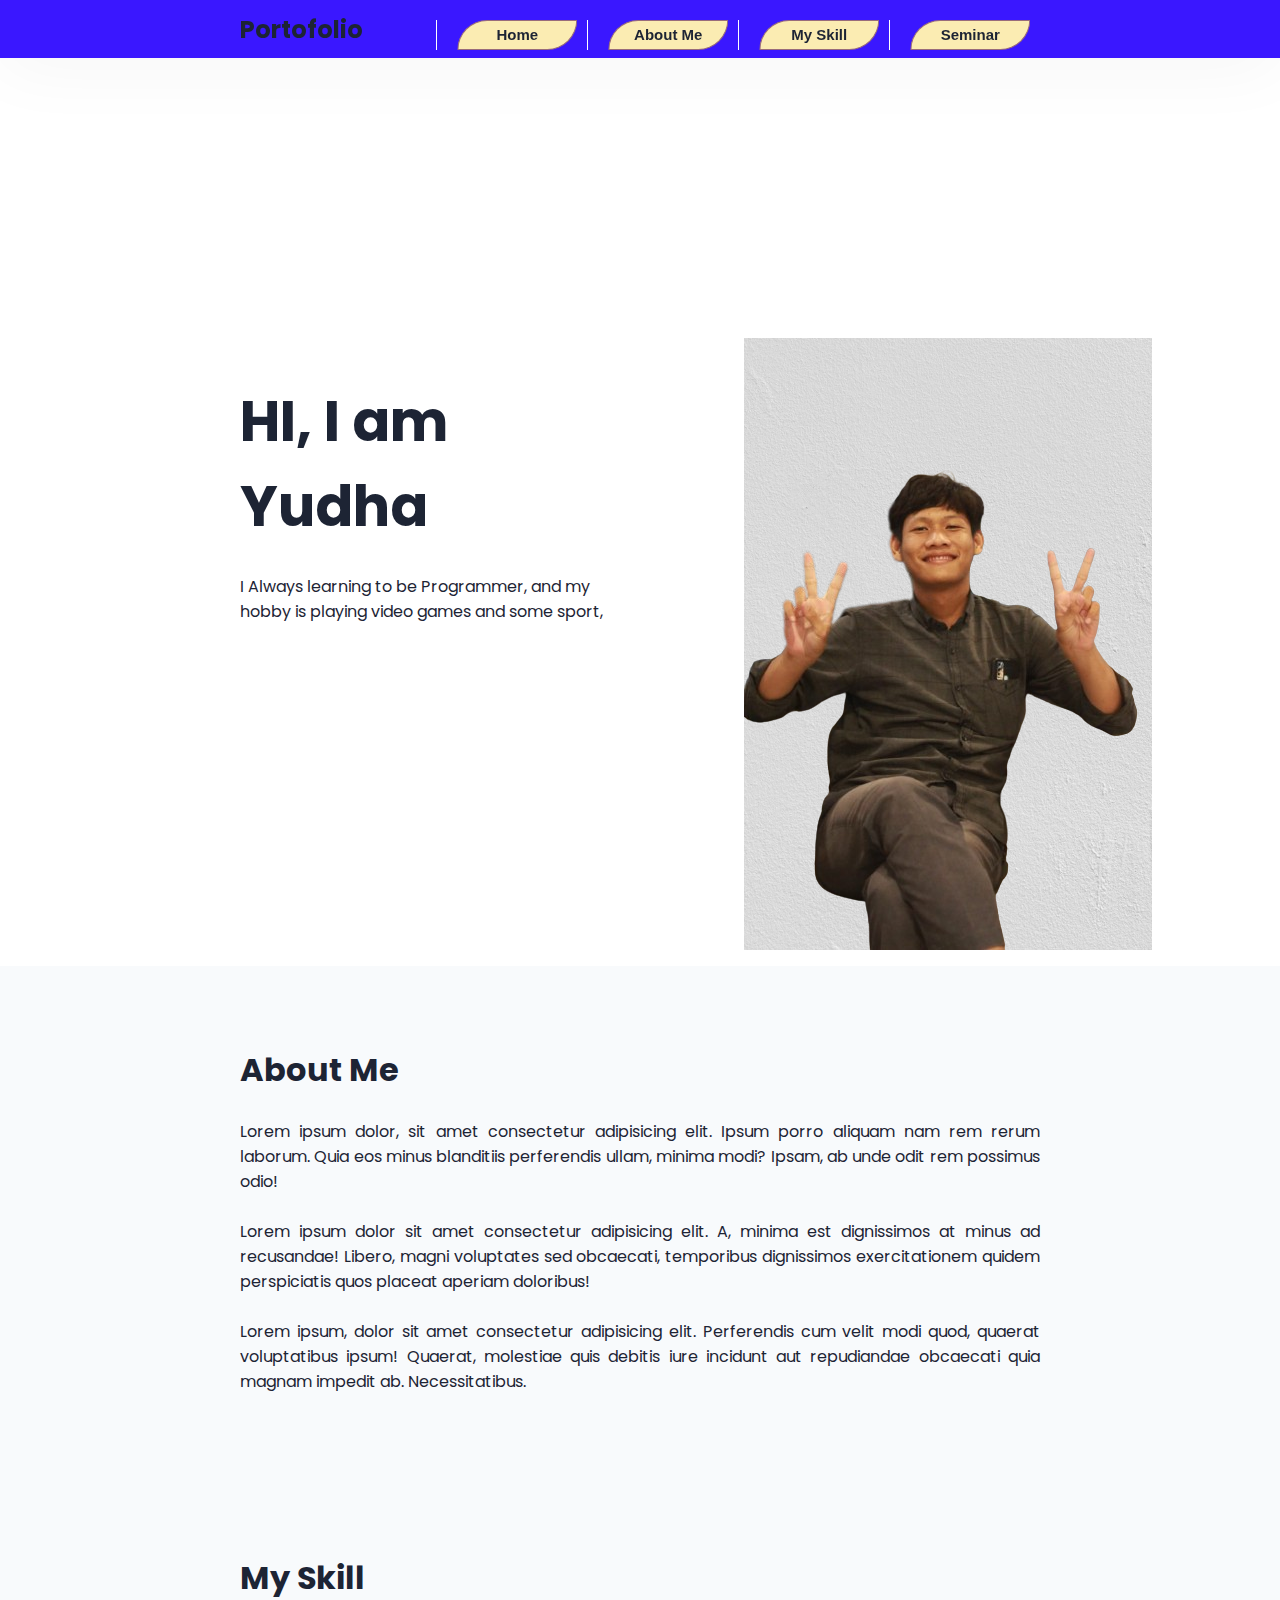
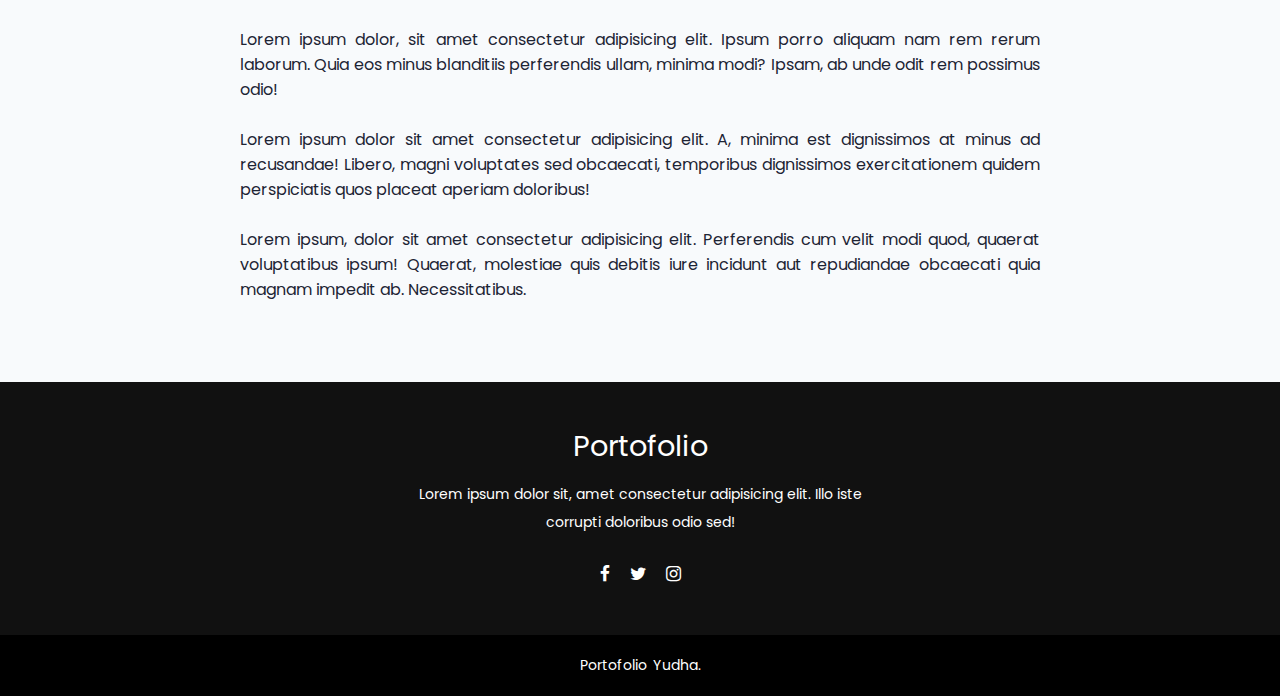
==== Portofolio/portofolio/index.html @ 09e64898 "Resume Porto" ====
<!DOCTYPE html>
<html lang="en">
<head>
    <meta charset="UTF-8">
    <meta name="viewport" content="width=device-width, initial-scale=1.0">
    <title>MyPortofolio</title>
    <link rel="stylesheet" href="style.css">
    <link rel="stylesheet" href="https://stackpath.bootstrapcdn.com/font-awesome/4.7.0/css/font-awesome.min.css">
</head>
<body>
    <!--navbar-->
    <div class="navBar">
        <nav>
            <div class="logo">
                <a href="#home">
                    <img src="" alt="">
                    <h1>Portofolio</h1>
                </a>
            </div>
            <div class="sideNav">
                <ul>
                    <li><a href="#home">Home</a></li>
                    <li><a href="#about">About Me</a></li>
                    <li><a href="#skill">My Skill</a></li>
                    <li><a href="https://docs.google.com/document/d/1Kj1nR3Ub   bXcGMovSJbbnOe_3P167GINk/edit?usp=sharing&ouid=100555676829575742337&rtpof=true&sd=true">Seminar</a></li>
                </ul>
            </div>
        </nav>
    </div>

    <!--hero section -->
    <section class="hero-section" id="home">
        <div class="hero-container">
            <div class="judul">
                <h2>HI, I am Yudha</h2>
                <p>I Always learning to be Programmer, and my hobby is playing video games and some sport, </p>
            </div>
        </div>
            <img class="yudha" src="img/me.png" alt="me">
        </div>
    </section>

    <!--about us-->
    <section id="about">
        <div class="about-me">
            <h2>About Me </h2>
            <p>Lorem ipsum dolor, sit amet consectetur adipisicing elit. Ipsum porro aliquam nam rem rerum laborum. Quia eos minus blanditiis perferendis ullam, minima modi? Ipsam, ab unde odit rem possimus odio! <br><br> Lorem ipsum dolor sit amet consectetur adipisicing elit. A, minima est dignissimos at minus ad recusandae! Libero, magni voluptates sed obcaecati, temporibus dignissimos exercitationem quidem perspiciatis quos placeat aperiam doloribus! <br><br> Lorem ipsum, dolor sit amet consectetur adipisicing elit. Perferendis cum velit modi quod, quaerat voluptatibus ipsum! Quaerat, molestiae quis debitis iure incidunt aut repudiandae obcaecati quia magnam impedit ab. Necessitatibus. </p>
        </div>
    </section>

    <section id="skill">
        <div class="my-skill">
            <h2>My Skill </h2>
            <p>Lorem ipsum dolor, sit amet consectetur adipisicing elit. Ipsum porro aliquam nam rem rerum laborum. Quia eos minus blanditiis perferendis ullam, minima modi? Ipsam, ab unde odit rem possimus odio! <br><br> Lorem ipsum dolor sit amet consectetur adipisicing elit. A, minima est dignissimos at minus ad recusandae! Libero, magni voluptates sed obcaecati, temporibus dignissimos exercitationem quidem perspiciatis quos placeat aperiam doloribus! <br><br> Lorem ipsum, dolor sit amet consectetur adipisicing elit. Perferendis cum velit modi quod, quaerat voluptatibus ipsum! Quaerat, molestiae quis debitis iure incidunt aut repudiandae obcaecati quia magnam impedit ab. Necessitatibus. </p>
        </div>
    </section>

    <!--footer-->
    <footer>
        <div class="footer-content">
            <h3>Portofolio</h3>
            <p>Lorem ipsum dolor sit, amet consectetur adipisicing elit. Illo iste corrupti doloribus odio sed!</p>
            <ul class="socials">
                <li><a href="#"><i class="fa fa-facebook"></i></a></li>
                <li><a href="#"><i class="fa fa-twitter"></i></a></li>
                <li><a href=""><i class="fa fa-instagram"></i></a></li>
            </ul>
        </div>
        <div class="footer-bottom">
            <p>Portofolio Yudha.</p>
        </div>
    </footer>
</body>
</html>
---- Portofolio/portofolio/style.css ----
@import url('https://fonts.googleapis.com/css2?family=Poppins:wght@100;200;300;400;500;600;700;800;900&display=swap');

* {
    margin: 0;
    padding: 0;
}

body {
    font-family: 'Poppins';
}

.navBar{
    background-color: #3a17ff;
    box-shadow: rgba(0, 0, 0, 0.05) 0px 4px 74px;
    position: fixed;
    width: 100%;
}

.navBar nav {
    display: flex;
    justify-content: space-between;
    padding: .5em 15em;
    align-items: center;
    
}


.logo a {
    display: flex;
    text-decoration: none;
    color: #1d2434;
    align-items: center;
}

.logo a h1 {
    font-size: 1.5em;
}


.sideNav ul {
    list-style: none;
    display: flex;
    list-style-type: none;
}
.sideNav li {
    width: 8em;
    height: 2em;
    font-size: 15px;
    color: #FFC312;
    border-left: 0.08em solid;
    position: relative;
    margin-top: 0.8em;
    cursor: pointer;
}

.sideNav li a {
    text-decoration: none;
    height: 92%;
    border: 0.08em solid #996c7b;
    background-color: #FBECB2;
    display: flex;
    color: #FFC312;
    align-items: center;
    justify-content: center;
    font-family: sans-serif;
    text-transform: capitalize;
    transform: translateX(-0.65em);
    transition: 0.5s;
    border-radius: 30px 0px;
    font-family: 'Ubuntu', sans-serif;
}

.sideNav li:hover a {
    transform: translateX(0.15em);
}

.sideNav ul li a {
    text-decoration: none;
    color: #1d2434;
    font-weight: 600;
}


.sideNav ul li {
    padding-left: 2em;
    color: #fff;
}

.hero-section {
    height: 100vh;
    display: flex;
    align-items: center;
    padding-top: 66px;
    overflow: hidden;
    background-color: #fff;
}

.hero-section .hero-container {
    display: flex;
    width: 100%;
    justify-content: space-between;
    padding-left: 15em;
    padding-right: 7.5em;
    align-items: center;
}

.yudha{
    margin: 10%;
    margin-top:30% ;
    margin-left: 0%;
}

.hero-section .hero-container img {
    width: 1500px;
}

.judul{
    color: #1d2434;
}

.judul h2 {
    font-size: 56px;
}

.judul p {
    padding-bottom: 30px;
    padding-top: 25px;
}

.judul .btn {
    background-color: rgb(26, 26, 241);
    width: 150px;
    height: 50px;
    display: flex;
    justify-content: center;
    align-items: center;
    border-radius: 10px;
}

.hero-section .hero-container .judul .btn :hover {
    transform: translateY(0.20em);
}

.judul a {
    text-decoration: none;
    color: #fff;
    font-weight: 600;
}

.about-me {
    background-color: #f8fafc;
    padding: 5em 15em;
    display: flex;
    flex-direction: column;
    justify-content: center;
    color: #1d2434;
}

.about-me h2 {
    padding-bottom: 25px;
    font-size: 2em;

}

.about-me p {
    text-align: justify;
}

.my-skill{
    background-color: #f8fafc;
    padding: 5em 15em;
    display: flex;
    flex-direction: column;
    justify-content: center;
    color: #1d2434;
}

.my-skill h2 {
    padding-bottom: 25px;
    font-size: 2em;
}

.my-skill p {
    text-align: justify;
}

#contact {
    display: flex;
    justify-content: center;
}
.contact-container {
    padding: 5em 0;
    color: #1d2434;
    width: 750px;
}

.contact-container h2 {
    padding-bottom: 25px;
    font-size: 2em;
}

input, textarea {
    flex: 1;
    padding: 0.5rem;
    margin-bottom: 10px;
    font-size: 1rem;
    border: none;
    width: 100%;
    background-color: #e2e8f0;
    border-radius: 6px;
}

label {
    font-size: 1em;
    color: #1d2434;
    font-weight: 500;
}

button {
    background-color: #ed3d0c;
    color: #fff;
    font-family: 'Poppins';
    font-weight: 500;
    font-size: 1.2em;
    width: 100%;
    padding: 10px 20px;
    margin-top: 5px;
    border-radius: 6px;
    border: none;
}

footer{
    background: #111;
    height: auto;
    width: 100vw;
    font-family: 'Poppins';
    padding-top: 40px;
    color: #fff;
}
.footer-content{
    display: flex;
    align-items: center;
    justify-content: center;
    flex-direction: column;
    text-align: center;
}
.footer-content h3{
    font-size: 1.8rem;
    font-weight: 400;
    text-transform: capitalize;
    line-height: 3rem;
}
.footer-content p{
    max-width: 500px;
    margin: 10px auto;
    line-height: 28px;
    font-size: 14px;
}
.socials{
    list-style: none;
    display: flex;
    align-items: center;
    justify-content: center;
    margin: 1rem 0 3rem 0;
}
.socials li{
    margin: 0 10px;
}
.socials a{
    text-decoration: none;
    color: #fff;
}
.socials a i{
    font-size: 1.1rem;
    transition: color .4s ease;

}
.socials a:hover i{
    color: #ed3d0c;
}

.footer-bottom{
    background: #000;
    width: 100vw;
    padding: 20px 0;
    text-align: center;
}
.footer-bottom p{
    font-size: 14px;
    word-spacing: 2px;
    text-transform: capitalize;
}
.footer-bottom span{
    text-transform: uppercase;
    opacity: .4;
    font-weight: 200;
}
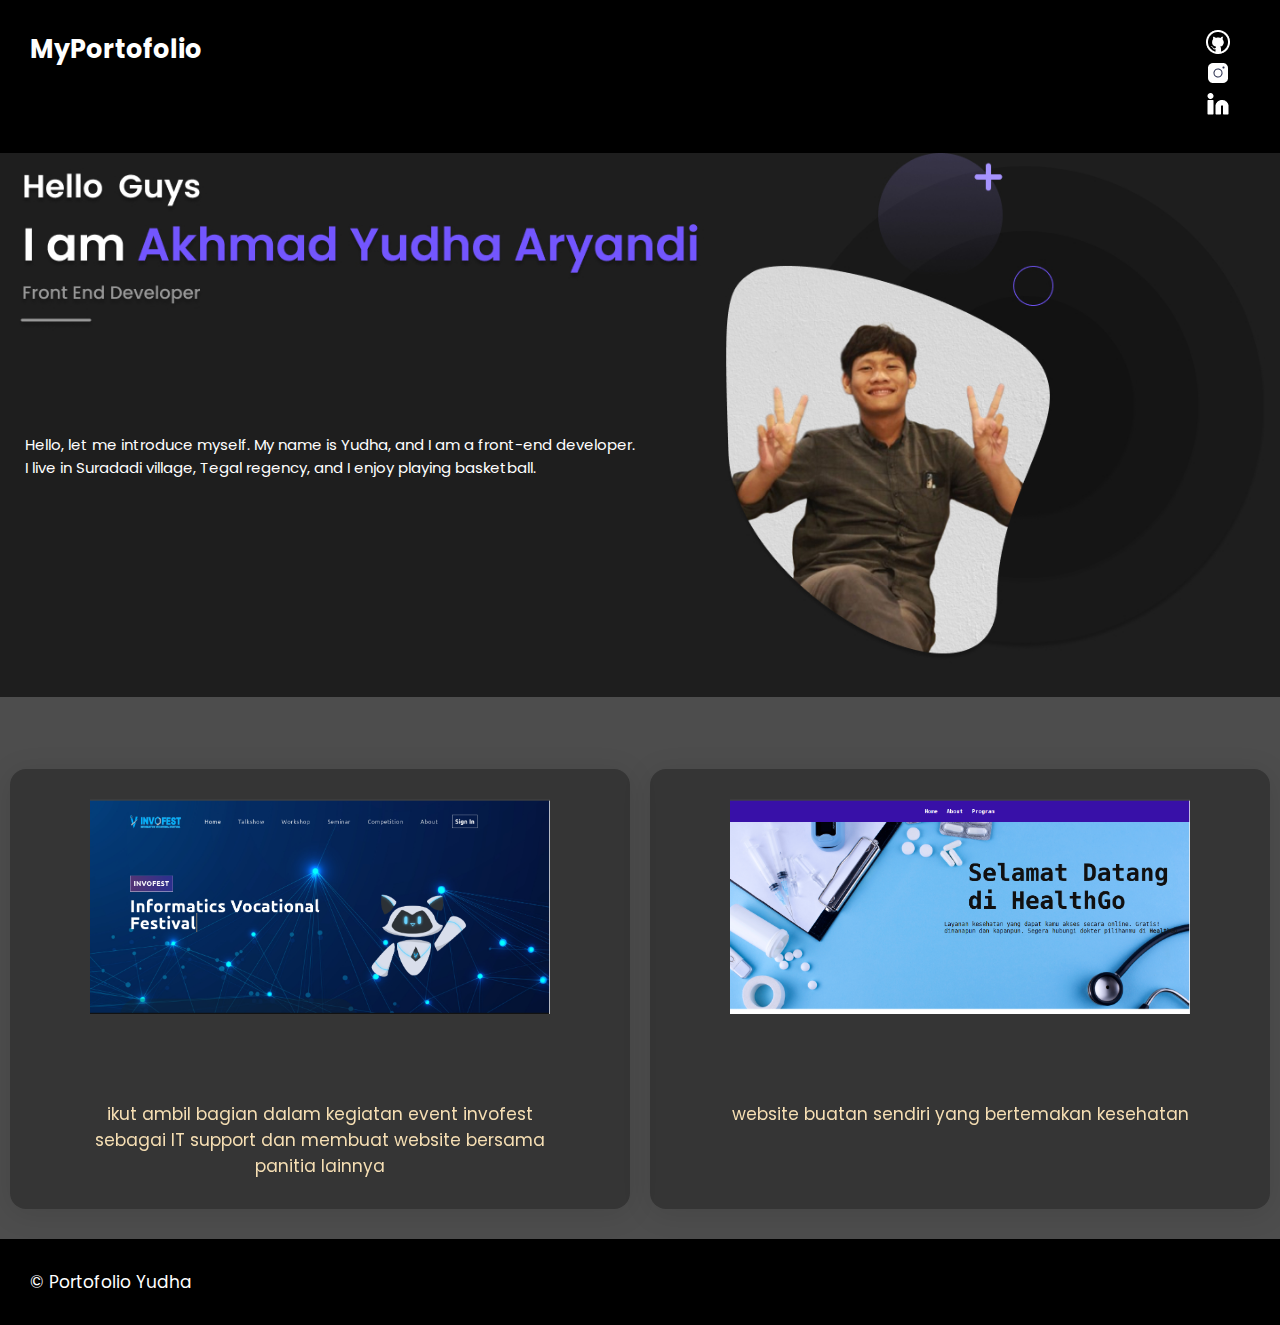
==== commit fa33d7dd: "update porto" ====
--- a/Portofolio/portofolio/index.html
+++ b/Portofolio/portofolio/index.html
@@ -1,74 +1,74 @@
 <!DOCTYPE html>
 <html lang="en">
-<head>
-    <meta charset="UTF-8">
-    <meta name="viewport" content="width=device-width, initial-scale=1.0">
+  <head>
+    <meta charset="UTF-8" />
+    <meta name="viewport" content="width=device-width, initial-scale=1.0" />
     <title>MyPortofolio</title>
-    <link rel="stylesheet" href="style.css">
-    <link rel="stylesheet" href="https://stackpath.bootstrapcdn.com/font-awesome/4.7.0/css/font-awesome.min.css">
-</head>
-<body>
+    <link rel="stylesheet" href="style.css" />
+    <link
+      rel="stylesheet"
+      href="https://stackpath.bootstrapcdn.com/font-awesome/4.7.0/css/font-awesome.min.css"
+    />
+  </head>
+  <body>
     <!--navbar-->
-    <div class="navBar">
-        <nav>
-            <div class="logo">
-                <a href="#home">
-                    <img src="" alt="">
-                    <h1>Portofolio</h1>
-                </a>
-            </div>
-            <div class="sideNav">
-                <ul>
-                    <li><a href="#home">Home</a></li>
-                    <li><a href="#about">About Me</a></li>
-                    <li><a href="#skill">My Skill</a></li>
-                    <li><a href="https://docs.google.com/document/d/1Kj1nR3Ub   bXcGMovSJbbnOe_3P167GINk/edit?usp=sharing&ouid=100555676829575742337&rtpof=true&sd=true">Seminar</a></li>
-                </ul>
-            </div>
-        </nav>
+      <nav>
+        <div class="logo">
+            <h2>
+                MyPortofolio
+            </h2>
+             <div class="sosmed">
+        <a href="https://github.com/AYudhaAryandi">
+            <img src="img/Github (github ).png" alt="">
+        </a>
+        <a href="https://www.instagram.com/ydharyndi_yud/">
+            <img src="img/Instagram (instagram).png" alt="">
+        </a>
+        <a href="https://www.linkedin.com/in/yudha-aryandi-6326aa256/">
+            <img src="img/Instagram-one (instagram).png" alt="">
+        </a>
     </div>
+        </div>
+      </nav>
 
-    <!--hero section -->
-    <section class="hero-section" id="home">
-        <div class="hero-container">
-            <div class="judul">
-                <h2>HI, I am Yudha</h2>
-                <p>I Always learning to be Programmer, and my hobby is playing video games and some sport, </p>
-            </div>
-        </div>
-            <img class="yudha" src="img/me.png" alt="me">
-        </div>
+    <section>
+      <div class="jumbotron">
+        <img src="img/jumbotron .jpg" alt="" />
+        <p>
+          Hello, let me introduce myself. My name is Yudha, and I am a front-end
+          developer. I live in Suradadi village, Tegal regency, and I enjoy
+          playing basketball.
+        </p>
+      </div>
     </section>
 
-    <!--about us-->
-    <section id="about">
-        <div class="about-me">
-            <h2>About Me </h2>
-            <p>Lorem ipsum dolor, sit amet consectetur adipisicing elit. Ipsum porro aliquam nam rem rerum laborum. Quia eos minus blanditiis perferendis ullam, minima modi? Ipsam, ab unde odit rem possimus odio! <br><br> Lorem ipsum dolor sit amet consectetur adipisicing elit. A, minima est dignissimos at minus ad recusandae! Libero, magni voluptates sed obcaecati, temporibus dignissimos exercitationem quidem perspiciatis quos placeat aperiam doloribus! <br><br> Lorem ipsum, dolor sit amet consectetur adipisicing elit. Perferendis cum velit modi quod, quaerat voluptatibus ipsum! Quaerat, molestiae quis debitis iure incidunt aut repudiandae obcaecati quia magnam impedit ab. Necessitatibus. </p>
-        </div>
+
+
+    <section class="card">
+      <div class="card1">
+        <a href="https://www.invofest.phbtegal.com/">
+            <img src="img/invofest.png" alt="">
+        </a>
+       
+        <p>
+          ikut ambil bagian dalam kegiatan event invofest sebagai IT support dan membuat website bersama panitia lainnya
+        </p>
+      </div>
+
+      <div class="card1">
+        <section>
+        <img src="img/health.png    " alt="">
+        <p>
+          website buatan sendiri yang bertemakan kesehatan
+        </p>
+    </section>
+      </div>
     </section>
 
-    <section id="skill">
-        <div class="my-skill">
-            <h2>My Skill </h2>
-            <p>Lorem ipsum dolor, sit amet consectetur adipisicing elit. Ipsum porro aliquam nam rem rerum laborum. Quia eos minus blanditiis perferendis ullam, minima modi? Ipsam, ab unde odit rem possimus odio! <br><br> Lorem ipsum dolor sit amet consectetur adipisicing elit. A, minima est dignissimos at minus ad recusandae! Libero, magni voluptates sed obcaecati, temporibus dignissimos exercitationem quidem perspiciatis quos placeat aperiam doloribus! <br><br> Lorem ipsum, dolor sit amet consectetur adipisicing elit. Perferendis cum velit modi quod, quaerat voluptatibus ipsum! Quaerat, molestiae quis debitis iure incidunt aut repudiandae obcaecati quia magnam impedit ab. Necessitatibus. </p>
-        </div>
-    </section>
 
-    <!--footer-->
     <footer>
-        <div class="footer-content">
-            <h3>Portofolio</h3>
-            <p>Lorem ipsum dolor sit, amet consectetur adipisicing elit. Illo iste corrupti doloribus odio sed!</p>
-            <ul class="socials">
-                <li><a href="#"><i class="fa fa-facebook"></i></a></li>
-                <li><a href="#"><i class="fa fa-twitter"></i></a></li>
-                <li><a href=""><i class="fa fa-instagram"></i></a></li>
-            </ul>
-        </div>
-        <div class="footer-bottom">
-            <p>Portofolio Yudha.</p>
-        </div>
+        <p>&copy; Portofolio Yudha</p>
     </footer>
-</body>
-</html>+    </footer>
+  </body>
+</html>
--- a/Portofolio/portofolio/style.css
+++ b/Portofolio/portofolio/style.css
@@ -1,297 +1,101 @@
-@import url('https://fonts.googleapis.com/css2?family=Poppins:wght@100;200;300;400;500;600;700;800;900&display=swap');
+@import url("https://fonts.googleapis.com/css2?family=Poppins:wght@100;200;300;400;500;600;700;800;900&display=swap");
 
 * {
-    margin: 0;
-    padding: 0;
+  margin: 0;
+  padding: 0;
 }
 
 body {
-    font-family: 'Poppins';
+    font-family: "Poppins";
+    background: #4d4d4d;
+    font-size: 17px;
+  }
+
+.logo {
+  background-color: black;
+  padding: 30px;
+  color: white;
+  display: flex;
 }
 
-.navBar{
-    background-color: #3a17ff;
-    box-shadow: rgba(0, 0, 0, 0.05) 0px 4px 74px;
-    position: fixed;
-    width: 100%;
+.sosmed {
+  margin-left: 1000px;
+  color: white;
 }
 
-.navBar nav {
-    display: flex;
-    justify-content: space-between;
-    padding: .5em 15em;
-    align-items: center;
-    
+.sosmed a {
+  /* border: 2px solid red; */
+  padding: 4px;
+  color: white;
+  text-decoration: none;
 }
 
 
-.logo a {
-    display: flex;
-    text-decoration: none;
-    color: #1d2434;
-    align-items: center;
+.jumbotron {
+  width: 100%;
 }
 
-.logo a h1 {
-    font-size: 1.5em;
+.jumbotron img {
+  /* z-index: -3; */
+  position: absolute;
+  width: 100%;
+  /* margin-top:10px; */
+}
+
+.jumbotron p {
+  /* z-index: 5; */
+  color: white;
+  /* width: 700px; */
+  text-align: left;
+  font-size: 15px;
+  padding-top: 280px;
+  margin-right: 1000px;
+  color: white;
+  width: 48%;
+  padding-left: 25px;
+  text-align: left;
+  position: relative;
+  /* border: 2px solid red; */
 }
 
 
-.sideNav ul {
-    list-style: none;
-    display: flex;
-    list-style-type: none;
+.card {
+  display: flex;
+  justify-items: center;
+  gap: 20px;
+  padding: 10px
+
 }
-.sideNav li {
-    width: 8em;
-    height: 2em;
-    font-size: 15px;
-    color: #FFC312;
-    border-left: 0.08em solid;
-    position: relative;
-    margin-top: 0.8em;
-    cursor: pointer;
+.card1 {
+  margin-top: 280px;
+  padding: 30px 80px;
+  background: rgba(28, 28, 28, 0.49);
+  border-radius: 16px;
+  box-shadow: 0 4px 30px rgba(0, 0, 0, 0.1);
+  backdrop-filter: blur(3px);
+  -webkit-backdrop-filter: blur(3px);
+  background: rgba(28, 28, 28, 0.49);
+  border-radius: 16px;
+  box-shadow: 0 4px 30px rgba(0, 0, 0, 0.1);
+  backdrop-filter: blur(3px);
+  -webkit-backdrop-filter: blur(3px);
+  color: wheat;
+  /* border: 2px solid red;     */
 }
 
-.sideNav li a {
-    text-decoration: none;
-    height: 92%;
-    border: 0.08em solid #996c7b;
-    background-color: #FBECB2;
-    display: flex;
-    color: #FFC312;
-    align-items: center;
-    justify-content: center;
-    font-family: sans-serif;
-    text-transform: capitalize;
-    transform: translateX(-0.65em);
-    transition: 0.5s;
-    border-radius: 30px 0px;
-    font-family: 'Ubuntu', sans-serif;
+.card img {
+  width: 100%;
 }
 
-.sideNav li:hover a {
-    transform: translateX(0.15em);
-}
-
-.sideNav ul li a {
-    text-decoration: none;
-    color: #1d2434;
-    font-weight: 600;
-}
-
-
-.sideNav ul li {
-    padding-left: 2em;
-    color: #fff;
-}
-
-.hero-section {
-    height: 100vh;
-    display: flex;
-    align-items: center;
-    padding-top: 66px;
-    overflow: hidden;
-    background-color: #fff;
-}
-
-.hero-section .hero-container {
-    display: flex;
-    width: 100%;
-    justify-content: space-between;
-    padding-left: 15em;
-    padding-right: 7.5em;
-    align-items: center;
-}
-
-.yudha{
-    margin: 10%;
-    margin-top:30% ;
-    margin-left: 0%;
-}
-
-.hero-section .hero-container img {
-    width: 1500px;
-}
-
-.judul{
-    color: #1d2434;
-}
-
-.judul h2 {
-    font-size: 56px;
-}
-
-.judul p {
-    padding-bottom: 30px;
-    padding-top: 25px;
-}
-
-.judul .btn {
-    background-color: rgb(26, 26, 241);
-    width: 150px;
-    height: 50px;
-    display: flex;
-    justify-content: center;
-    align-items: center;
-    border-radius: 10px;
-}
-
-.hero-section .hero-container .judul .btn :hover {
-    transform: translateY(0.20em);
-}
-
-.judul a {
-    text-decoration: none;
-    color: #fff;
-    font-weight: 600;
-}
-
-.about-me {
-    background-color: #f8fafc;
-    padding: 5em 15em;
-    display: flex;
-    flex-direction: column;
-    justify-content: center;
-    color: #1d2434;
-}
-
-.about-me h2 {
-    padding-bottom: 25px;
-    font-size: 2em;
-
-}
-
-.about-me p {
-    text-align: justify;
-}
-
-.my-skill{
-    background-color: #f8fafc;
-    padding: 5em 15em;
-    display: flex;
-    flex-direction: column;
-    justify-content: center;
-    color: #1d2434;
-}
-
-.my-skill h2 {
-    padding-bottom: 25px;
-    font-size: 2em;
-}
-
-.my-skill p {
-    text-align: justify;
-}
-
-#contact {
-    display: flex;
-    justify-content: center;
-}
-.contact-container {
-    padding: 5em 0;
-    color: #1d2434;
-    width: 750px;
-}
-
-.contact-container h2 {
-    padding-bottom: 25px;
-    font-size: 2em;
-}
-
-input, textarea {
-    flex: 1;
-    padding: 0.5rem;
-    margin-bottom: 10px;
-    font-size: 1rem;
-    border: none;
-    width: 100%;
-    background-color: #e2e8f0;
-    border-radius: 6px;
-}
-
-label {
-    font-size: 1em;
-    color: #1d2434;
-    font-weight: 500;
-}
-
-button {
-    background-color: #ed3d0c;
-    color: #fff;
-    font-family: 'Poppins';
-    font-weight: 500;
-    font-size: 1.2em;
-    width: 100%;
-    padding: 10px 20px;
-    margin-top: 5px;
-    border-radius: 6px;
-    border: none;
+.card p {
+  margin-top: 80px;
+  text-align: center;
 }
 
 footer{
-    background: #111;
-    height: auto;
-    width: 100vw;
-    font-family: 'Poppins';
-    padding-top: 40px;
-    color: #fff;
-}
-.footer-content{
-    display: flex;
-    align-items: center;
-    justify-content: center;
-    flex-direction: column;
-    text-align: center;
-}
-.footer-content h3{
-    font-size: 1.8rem;
-    font-weight: 400;
-    text-transform: capitalize;
-    line-height: 3rem;
-}
-.footer-content p{
-    max-width: 500px;
-    margin: 10px auto;
-    line-height: 28px;
-    font-size: 14px;
-}
-.socials{
-    list-style: none;
-    display: flex;
-    align-items: center;
-    justify-content: center;
-    margin: 1rem 0 3rem 0;
-}
-.socials li{
-    margin: 0 10px;
-}
-.socials a{
-    text-decoration: none;
-    color: #fff;
-}
-.socials a i{
-    font-size: 1.1rem;
-    transition: color .4s ease;
-
-}
-.socials a:hover i{
-    color: #ed3d0c;
+    margin-top: 20px;
+    background-color: black;
+    padding: 30px;
+    color: white;
 }
 
-.footer-bottom{
-    background: #000;
-    width: 100vw;
-    padding: 20px 0;
-    text-align: center;
-}
-.footer-bottom p{
-    font-size: 14px;
-    word-spacing: 2px;
-    text-transform: capitalize;
-}
-.footer-bottom span{
-    text-transform: uppercase;
-    opacity: .4;
-    font-weight: 200;
-}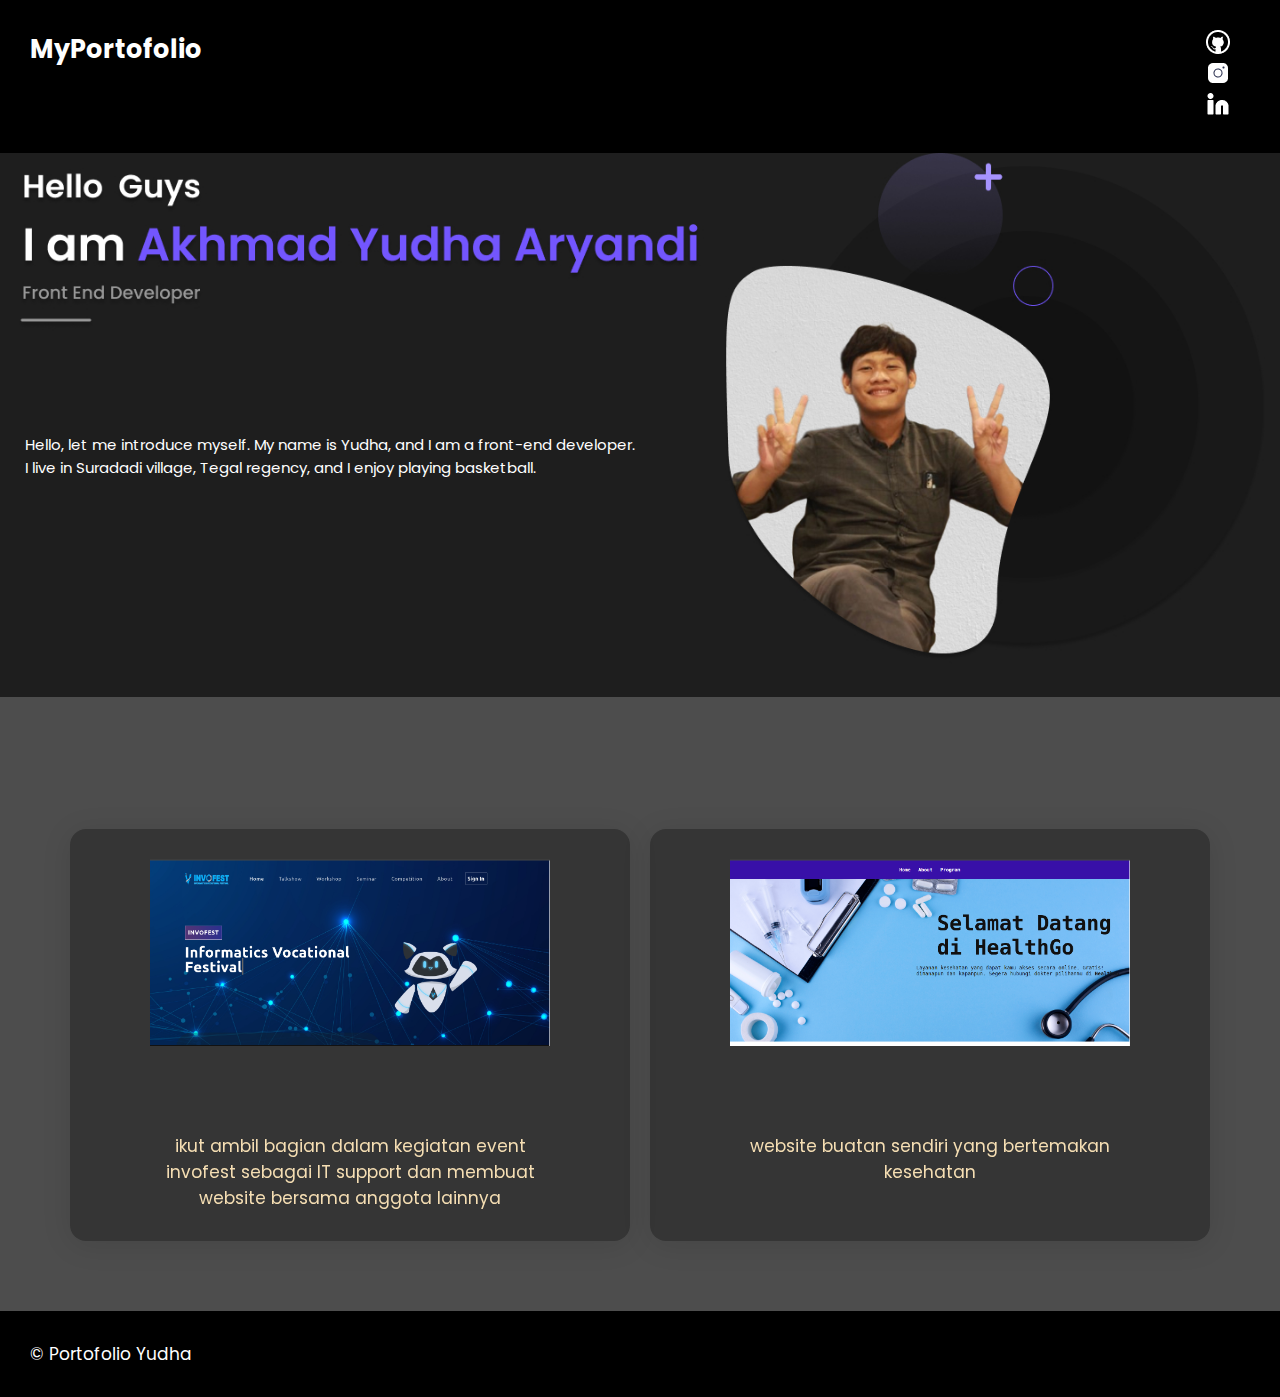
==== commit 9c4d7fdb: "update" ====
--- a/Portofolio/portofolio/index.html
+++ b/Portofolio/portofolio/index.html
@@ -4,7 +4,7 @@
     <meta charset="UTF-8" />
     <meta name="viewport" content="width=device-width, initial-scale=1.0" />
     <title>MyPortofolio</title>
-    <link rel="stylesheet" href="style.css" />
+    <link rel="stylesheet" href="./style.css" />
     <link
       rel="stylesheet"
       href="https://stackpath.bootstrapcdn.com/font-awesome/4.7.0/css/font-awesome.min.css"
@@ -12,28 +12,26 @@
   </head>
   <body>
     <!--navbar-->
-      <nav>
-        <div class="logo">
-            <h2>
-                MyPortofolio
-            </h2>
-             <div class="sosmed">
-        <a href="https://github.com/AYudhaAryandi">
-            <img src="img/Github (github ).png" alt="">
-        </a>
-        <a href="https://www.instagram.com/ydharyndi_yud/">
-            <img src="img/Instagram (instagram).png" alt="">
-        </a>
-        <a href="https://www.linkedin.com/in/yudha-aryandi-6326aa256/">
-            <img src="img/Instagram-one (instagram).png" alt="">
-        </a>
-    </div>
+    <nav>
+      <div class="logo">
+        <h2>MyPortofolio</h2>
+        <div class="sosmed">
+          <a href="https://github.com/AYudhaAryandi">
+            <img src="./img/Github (github ).png" alt="" />
+          </a>
+          <a href="https://www.instagram.com/ydharyndi_yud/">
+            <img src="./img/Instagram (instagram).png" alt="" />
+          </a>
+          <a href="https://www.linkedin.com/in/yudha-aryandi-6326aa256/">
+            <img src="./img/Instagram-one (instagram).png" alt="" />
+          </a>
         </div>
-      </nav>
+      </div>
+    </nav>
 
     <section>
       <div class="jumbotron">
-        <img src="img/jumbotron .jpg" alt="" />
+        <img src="./img/jumbotron .jpg" alt="" />
         <p>
           Hello, let me introduce myself. My name is Yudha, and I am a front-end
           developer. I live in Suradadi village, Tegal regency, and I enjoy
@@ -42,33 +40,43 @@
       </div>
     </section>
 
-
-
     <section class="card">
       <div class="card1">
         <a href="https://www.invofest.phbtegal.com/">
-            <img src="img/invofest.png" alt="">
+          <img src="./img/invofest.png" alt="" />
         </a>
-       
+
         <p>
-          ikut ambil bagian dalam kegiatan event invofest sebagai IT support dan membuat website bersama panitia lainnya
+          ikut ambil bagian dalam kegiatan event invofest sebagai IT support dan
+          membuat website bersama anggota lainnya
         </p>
       </div>
-
       <div class="card1">
-        <section>
-        <img src="img/health.png    " alt="">
-        <p>
-          website buatan sendiri yang bertemakan kesehatan
-        </p>
-    </section>
-      </div>
+        <img src="./img/health.png    " alt="" />
+        <p>website buatan sendiri yang bertemakan kesehatan</p>
+    </div>
     </section>
 
+    <footer>
+      <p>&copy; Portofolio Yudha</p>
+    </footer>
 
-    <footer>
-        <p>&copy; Portofolio Yudha</p>
-    </footer>
-    </footer>
+    <script>
+      
+        const cards = document.querySelectorAll(".card");
+
+        cards.forEach((card) => {
+          card.addEventListener("mouseover", function () {
+            card.style.transform = "scale(1.1)";
+            card.style.boxShadow = "0 4px 8px rgba(0, 0, 0, 0.2)";
+          });
+
+          card.addEventListener("mouseout", function () {
+            card.style.transform = "scale(1)";
+            card.style.boxShadow = "none";
+          });
+        });
+
+    </script>
   </body>
 </html>
--- a/Portofolio/portofolio/style.css
+++ b/Portofolio/portofolio/style.css
@@ -24,7 +24,6 @@
 }
 
 .sosmed a {
-  /* border: 2px solid red; */
   padding: 4px;
   color: white;
   text-decoration: none;
@@ -63,7 +62,7 @@
   display: flex;
   justify-items: center;
   gap: 20px;
-  padding: 10px
+  margin: 70px
 
 }
 .card1 {
@@ -92,6 +91,8 @@
   text-align: center;
 }
 
+
+
 footer{
     margin-top: 20px;
     background-color: black;
